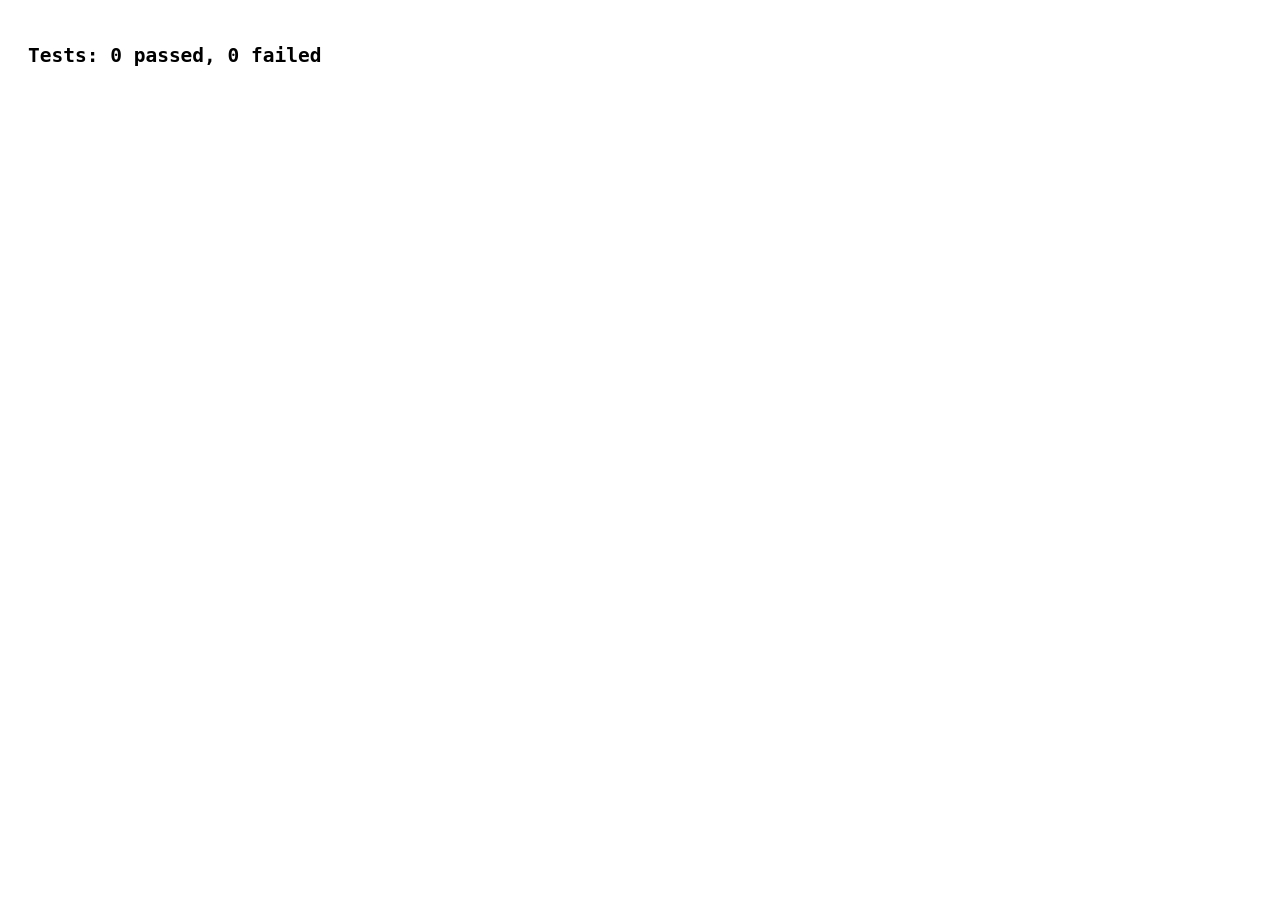
==== game.test.html @ c315e04b "feat: テストランナーとファイル構成のセットアップ" ====
<!DOCTYPE html>
<html lang="ja">
<head>
  <meta charset="UTF-8">
  <title>Water Sort Puzzle Tests</title>
  <style>
    body { font-family: monospace; padding: 20px; }
    h2 { margin-bottom: 12px; }
  </style>
</head>
<body>
  <div id="test-results"></div>
  <script src="test-runner.js"></script>
  <script src="game.js"></script>
  <script src="levels.js"></script>
  <script src="game.test.js"></script>
</body>
</html>
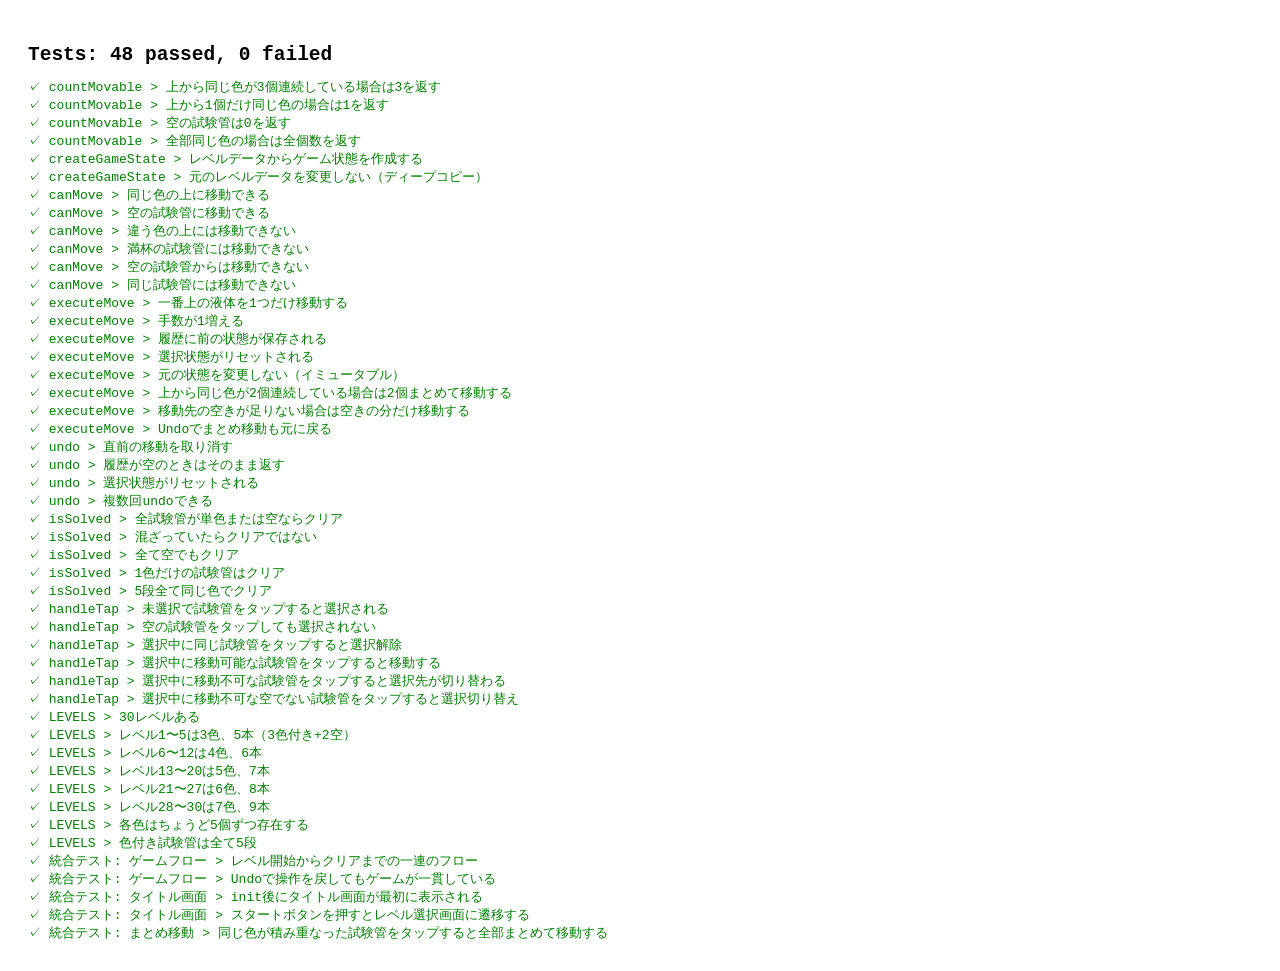
==== commit 9dc3d10b: "feat: タイトル画面を追加、ゲーム名をWater Water Colorに変更 Co-Authored-By: Claude Sonnet 4.6 <noreply@anthropic.com>" ====
--- a/game.test.html
+++ b/game.test.html
@@ -2,7 +2,7 @@
 <html lang="ja">
 <head>
   <meta charset="UTF-8">
-  <title>Water Sort Puzzle Tests</title>
+  <title>Water Water Color Tests</title>
   <style>
     body { font-family: monospace; padding: 20px; }
     h2 { margin-bottom: 12px; }
@@ -10,6 +10,27 @@
 </head>
 <body>
   <div id="test-results"></div>
+  <!-- DOM IT用: 画面遷移テストのための最小HTML構造 -->
+  <div style="display:none">
+    <div id="title-screen" class="screen">
+      <button id="start-btn">スタート</button>
+    </div>
+    <div id="level-select-screen" class="screen hidden"></div>
+    <div id="game-screen" class="screen hidden">
+      <span id="level-label"></span>
+      <span id="moves-label"></span>
+      <div id="tubes-container"></div>
+      <button id="undo-btn"></button>
+      <button id="restart-btn"></button>
+      <button id="back-btn"></button>
+    </div>
+    <div id="clear-overlay" class="hidden">
+      <p id="clear-moves"></p>
+      <button id="next-level-btn"></button>
+      <button id="back-to-levels-btn"></button>
+    </div>
+    <div id="level-grid"></div>
+  </div>
   <script src="test-runner.js"></script>
   <script src="game.js"></script>
   <script src="levels.js"></script>
